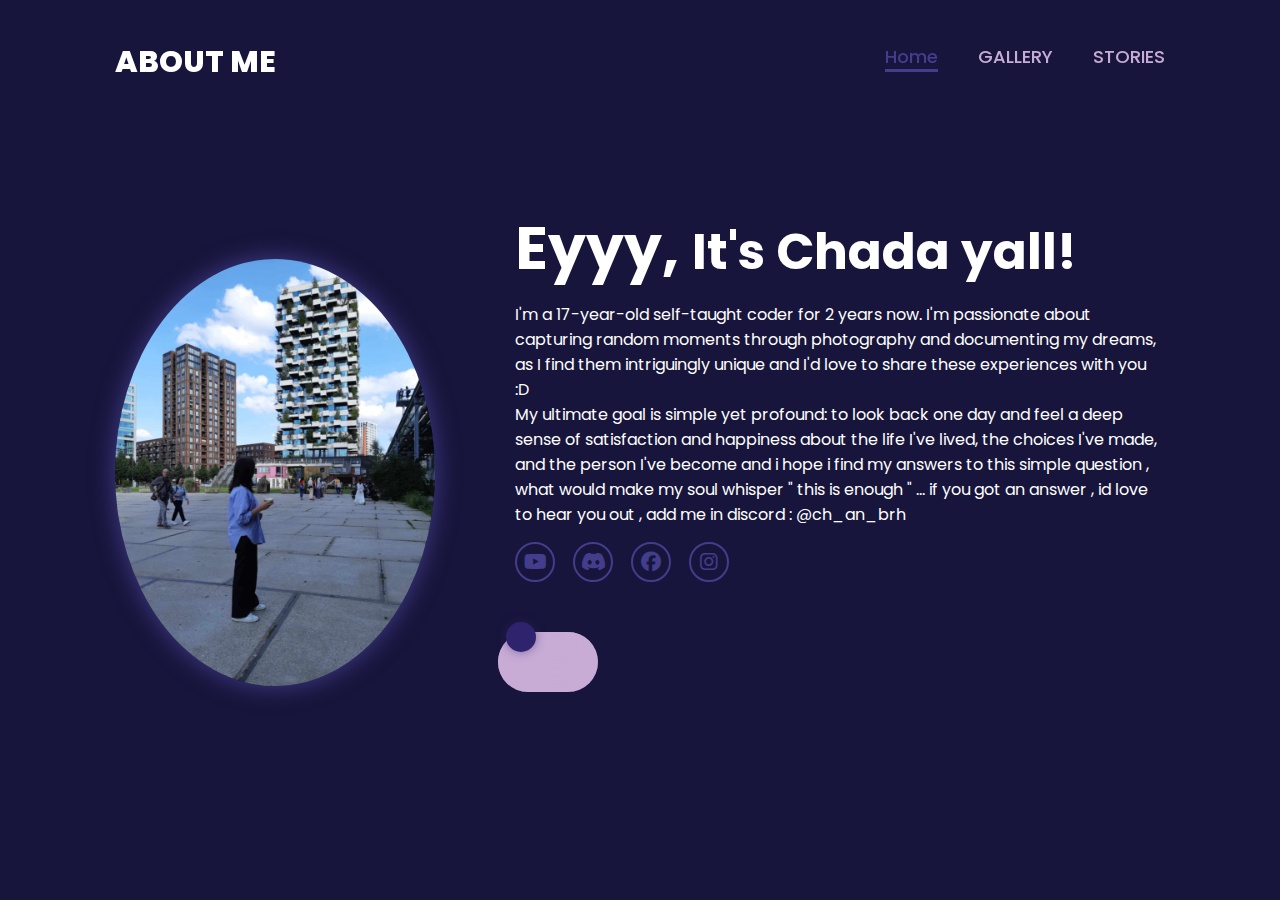
==== index.html @ 51f500d8 "Add files via upload" ====
<!DOCTYPE html>
<html lang="en">
<head>
    <meta charset="UTF-8">
    <meta name="viewport"         content="width=device-width, initial-scale=1.0">
    <link rel="stylesheet" href="https://cdnjs.cloudflare.com/ajax/libs/font-awesome/6.5.2/css/all.min.css">
    <link rel="stylesheet" href="style.css">
    <link rel="icon" href="icon.png" type="image/png">

    <title> Simply Chadha </title>
</head>
<body>
    <header>
        <div  class="logo" id="logo">ABOUT ME</div>
        <div class="menu-icon" id="menu-icon">
        <nav>
            <ul class="sidebar">
                <li class="place" onclick=hideSidebar()><a href="#"><svg xmlns="http://www.w3.org/2000/svg" heigh="28" width="28" viewBox="0 0 512 512" class="icon1" ><!--!Font Awesome Free 6.7.2 by @fontawesome - https://fontawesome.com License - https://fontawesome.com/license/free Copyright 2024 Fonticons, Inc.--><path d="M256 48a208 208 0 1 1 0 416 208 208 0 1 1 0-416zm0 464A256 256 0 1 0 256 0a256 256 0 1 0 0 512zM175 175c-9.4 9.4-9.4 24.6 0 33.9l47 47-47 47c-9.4 9.4-9.4 24.6 0 33.9s24.6 9.4 33.9 0l47-47 47 47c9.4 9.4 24.6 9.4 33.9 0s9.4-24.6 0-33.9l-47-47 47-47c9.4-9.4 9.4-24.6 0-33.9s-24.6-9.4-33.9 0l-47 47-47-47c-9.4-9.4-24.6-9.4-33.9 0z"/></svg></a> </li>
                <li class="place">  <a href="index.html" class="active">Home</a> </li>
                 <li class="place"><a href="gallery.html">GALLERY</a></li>
                <li class="place"> <a href="stories.html">STORIES</a></li>
                 </ul>
           <ul>
           <li class="hideOnMobile">  <a href="index.html" class="active">Home</a> </li>
            <li class="hideOnMobile"><a href="gallery.html">GALLERY</a></li>
           <li class="hideOnMobile"> <a href="stories.html">STORIES</a></li>
           <li class="menu-button" onclick=showSidebar()><a href="#"><svg xmlns="http://www.w3.org/2000/svg" heigh="25" viewBox="0 0 448 512" width="25" class="icon1" id="icon1"><!--!Font Awesome Free 6.7.2 by @fontawesome - https://fontawesome.com License - https://fontawesome.com/license/free Copyright 2024 Fonticons, Inc.--><path d="M0 96C0 78.3 14.3 64 32 64l384 0c17.7 0 32 14.3 32 32s-14.3 32-32 32L32 128C14.3 128 0 113.7 0 96zM0 256c0-17.7 14.3-32 32-32l384 0c17.7 0 32 14.3 32 32s-14.3 32-32 32L32 288c-17.7 0-32-14.3-32-32zM448 416c0 17.7-14.3 32-32 32L32 448c-17.7 0-32-14.3-32-32s14.3-32 32-32l384 0c17.7 0 32 14.3 32 32z"/></svg></a> </li>
            </ul>
        </nav>
    </header>

    <section class="home">
        <div class="home-img" >
            <img src="main.jpg" alt="" >
        </div>
        <div class="image2">
            <img src="main.jpg" alt="" >
        </div>
        <div class="home-content">
            <h1 >Eyyy, <span> It's Chada yall! </span></h1>
            <p>I'm a 17-year-old self-taught coder for 2 years now. I'm passionate about capturing random moments through photography and documenting my dreams, as I find them intriguingly unique and I'd love to share these experiences with you :D <br>My ultimate goal is simple yet profound: to look back one day and feel a deep sense of satisfaction and happiness about the life I've lived, the choices I've made, and the person I've become and i hope i find my answers to this simple question  , what would make my soul whisper " this is enough " ... if you got an answer , id love to hear you out , add me in discord : @ch_an_brh</p>
            <div class="social-icons">
                <a href="https://www.youtube.com/@heatherrrrr"><i class="fa-brands fa-youtube"></i></a>
                <a href="#"><i class="fa-brands fa-discord"></i></a>
                <a href="https://www.facebook.com/None.of.ur.business.mf"><i class="fa-brands fa-facebook"></i></a>
                <a href="https://www.instagram.com/ch_an_brh/"><i class="fa-brands fa-instagram"></i></a>
            </div>
            <input type="checkbox" id="theme-toggle">
            <div class="display">
                <label for="theme-toggle">
                    <div class="circle">
                        
                    </div>
                </label>
            </div>
        </div>
    </section>

    
    <script src="home.js"></script>
</body>
</html>
---- style.css ----
@import url('https://fonts.googleapis.com/css2?family=Poppins:wght@100;200;300;400;500;600&display=swap');

* {
    margin: 0;
    padding: 0;
    box-sizing: border-box;
    text-decoration: none;
    border: none;
    outline: none;
    font-family: 'Poppins', sans-serif;
    transition: 0.5s;
}

:root {
    --bg-color: #17153B;
    --text-color: white;
    --circle-bg: #2E236C;
    --circle-shadow: rgba(46, 35, 108, 0.5);
    --primary-color: #433D8B;
    --secondary-color: #C8ACD6;
    --icon-fill:white;
}

body.light-mode {
    --bg-color:#EEEEEE;
    --text-color: #201E43;
    --circle-bg: #134B70;
    --circle-shadow: #508C9B;
    --primary-color: #134B70;
    --secondary-color: #201E43;
    --icon-fill: #201E43;
    
}

input[type="checkbox"]:checked ~ body {
    --bg-color: #fdf2fd;
    --text-color: #7E60BF;
    --circle-bg: #E4B1F0;
    --circle-shadow: rgba(228, 177, 240, 0.5);
    --primary-color: #7E60BF;
    --secondary-color: #E4B1F0;
}

input[type="checkbox"]:checked + label .circle {
    left: 100%;
    transform: translateX(-110%);
    transition: left 0.3s ease, transform 0.3s ease;
}

html {
    font-size: 62.5%;
}

body {
    width: 100%;
    height: 100vh;
    overflow-x: hidden;
    background-color: var(--bg-color);
    color: var(--text-color);
    transition: background-color 0.3s ease, color 0.3s ease;
}

header {
    margin-top: 20px;
    position: fixed;
    top: 0;
    left: 0;
    width: 100%;
    padding: 1rem 9%;
    background-color: transparent;
    filter: drop-shadow(10px);
    display: flex;
    justify-content: space-between;
    align-items: center;
    z-index: 100;
}


.logo {
    font-size: 3rem;
    color: var(--text-color);
    font-weight: 800;
    cursor: pointer;
    transition: opacity 0.3s ease;
    opacity: 1;
}
.icon1{
    transition:opacity 0.3s ease ;
    opacity: 1;
}
.logo:hover {
    transform: scale(1);
}

.image2{
    display: none;
}

nav a {
    font-size: 1.8rem;
    color: var(--secondary-color);
    margin-left: 4rem;
    font-weight: 500;
    transition: 0.3s ease;
    border-bottom: 3px solid transparent;
}

nav a:hover,
nav a.active {
    color: var(--primary-color);
    border-bottom: 3px solid var(--primary-color);
}



section {
    min-height: 100vh;
    padding: 5rem 9% 5rem;
}

.home {
    display: flex;
    justify-content: center;
    align-items: center;
    gap: 8rem;
    background-color: var(--bg-color);
}

.home .home-content h1 {
    font-size: 6rem;
    font-weight: 700;
    line-height: 1.3;
}

span {
    font-size: 5rem;
    color: var(--text-color);
}

.home-content h3 {
    font-size: 4rem;
    margin-bottom: 1rem;
    font-weight: 700;
}

.home-content p {
    font-size: 1.6rem;
    position: relative;
    top: 15px;
}

.home-img {
    border-radius: 50%;
}

.home-img img {
    position: relative;
    width: 32vw;
    border-radius: 50%;
    box-shadow: 0 0 25px var(--primary-color);
    cursor: pointer;
    transition: 0.2s linear;
}

.social-icons a {
    display: inline-flex;
    justify-content: center;
    align-items: center;
    width: 4rem;
    height: 4rem;
    background-color: transparent;
    border: 0.2rem solid var(--primary-color);
    font-size: 2rem;
    border-radius: 50%;
    margin: 3rem 1.5rem 3rem 0;
    transition: 0.3s ease;
    color: var(--primary-color);
}

.social-icons a:hover {
    color: var(--secondary-color);
    transform: scale(1.3) translateY(-5px);
    background-color: var(--primary-color);
    box-shadow: 0 0 25px var(--primary-color);
}

.display {
    display: flex;
    align-items: center;
    justify-content: center;
    margin-top: 2rem;
}

label {
    position: relative; 
    top: 49%;
    right:45%;
    width: 100px;
    height: 60px;
    border-radius: 999px;
    background: var(--secondary-color);
    box-shadow: 10px 10px 30px var(--secondary-color) inset;
    cursor: pointer;
}

.circle {
    position: absolute; 
    width: 50px;
    height: 50px;
    border-radius: 99px;
    background: var(--circle-bg);
    box-shadow: 10px 10px 20px var(--circle-shadow), -10px -10px 30px var(--circle-shadow) inset;
    top: 50%;
    left: 0%;
    transform: translate(10%, -50%);
    transition: left 0.3s ease, transform 0.3s ease;
}

input[type="checkbox"] {
    display: none;
}




input[type="checkbox"] {
    display: none;
}

label .circle {
    position: absolute;
    width: 30px;
    height: 30px;
    background: var(--circle-bg);
    border-radius: 50%;
    transition: left 0.3s ease, transform 0.3s ease;
    top: 5px;
    left: 5px;
    box-shadow: 0 0 10px var(--circle-shadow);
}




input[type="checkbox"]:checked + label {
    background: var(--primary-color);
}

.home-img{
    border-radius: 50%;
}

.home-img img{
    position: relative;
    width: 25vw;
    border-radius: 50%;
    box-shadow: 0 0 25px solid #433D8B;
    cursor: pointer;
    transition: 0.2s linear;
    margin-top: 50px;
}

.home-img img:hover{
    font-size: 1.8rem;
    font-weight: 500;
}

@media (max-width: 1000px){
    .home{
        gap: 4rem;
    }
    
}

.image2 img{
    width: 100%;
    height: 100%;
    object-fit: cover;
}

@media(max-width:900px){
    .home{
        flex-direction: column;
        margin: 5rem 4rem;
    }

    .home .home-content h3{
        font-size: 2.5rem;
    }

    .home-content h1{
        font-size: 5rem;
    }
    .home-img{
        display: none;
    }
    .image2{
        display: flex;
        width: 60vh;            
        height: 60vh;            
        border-radius: 50%;    
        object-fit: cover;       
        position: relative;
        box-shadow: 0 20px 30px rgba(0, 0, 0, 0.3);
        overflow: hidden;    
    }
 

}


nav ul{
    width: 100%;
    list-style: none;
    display: flex;
    justify-content: flex-end;
    align-items: center;
  }
  nav li{
    height: 50px;
    margin-top: 13px;
    
  }

  .sidebar{
    position: fixed;
    top: 0; 
    right: 0;
    height: 100vh;
    width: 250px;
    background-color: rgba(255, 255, 255, 0.15);
    backdrop-filter: blur(12px);
    box-shadow: -10px 0 10px rgba(0, 0, 0, 0.1);
    list-style: none;
    display: none;
    flex-direction: column;
    align-items: flex-start;
    justify-content: flex-start;
  }
  .sidebar li{
    width: 100%;
  }
  .sidebar a{
    width: 100%;
  }
  .menu-button{
    display: none;
    
  }
  @media(max-width: 900px){
    .hideOnMobile{
      display: none;
    }
    .menu-button{
      display: block;
      
    }
    .place{
        position: relative;
        top: 30px;

    }
    .icon1{
    fill: var(--icon-fill);
    }

    .logo {
        opacity: 1; 
      }
    .icon1{
        opacity: 1;
    }
    
  }
  @media(max-width: 400px){
    .sidebar{
      width: 70%;
    }
  }

  body h1 {
    font-size: 3rem;
}

@media (max-width: 900px) {
     h1 {
        font-size: 0.1rem;
    }
}
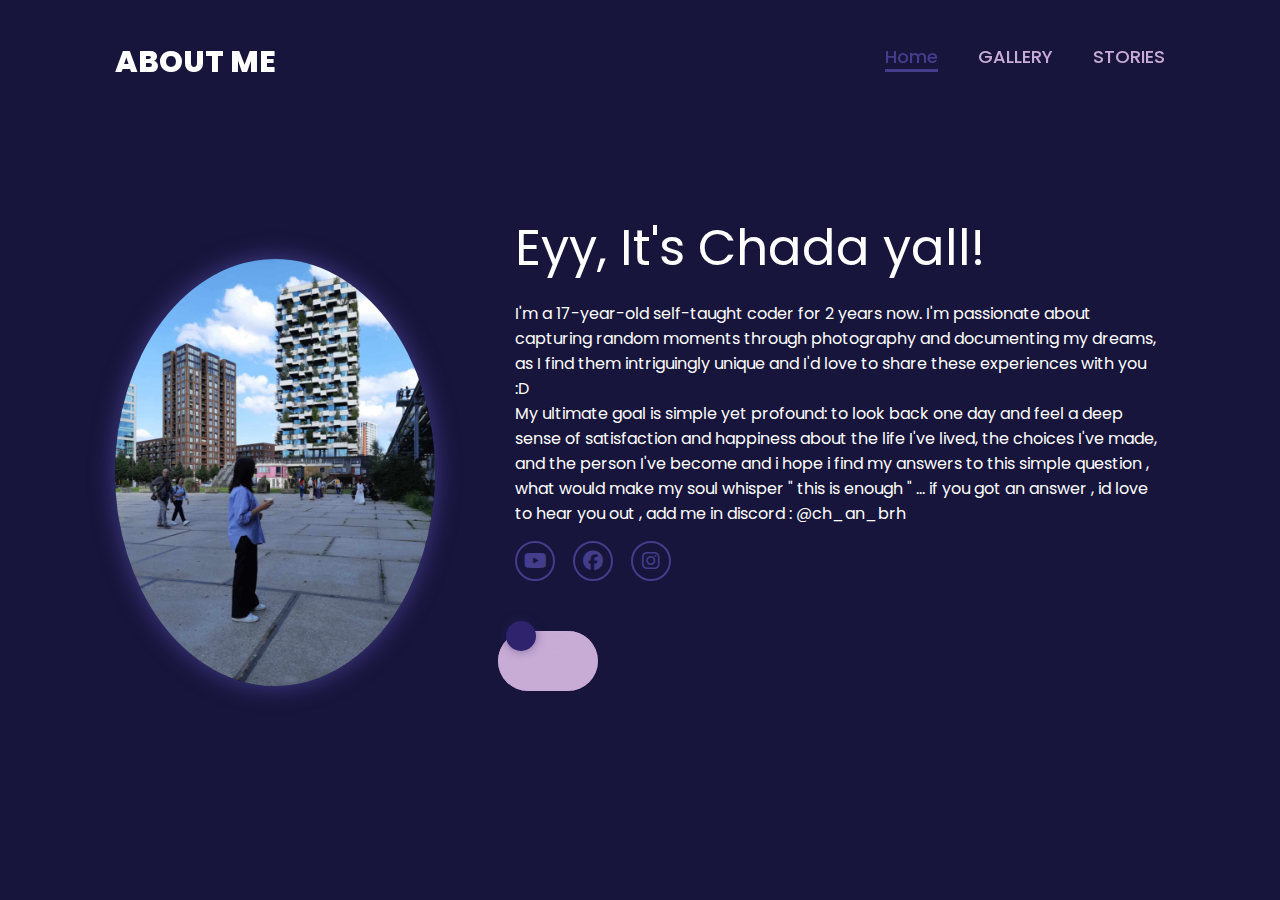
==== commit aa611d92: "Update index.html" ====
--- a/index.html
+++ b/index.html
@@ -37,11 +37,10 @@
             <img src="main.jpg" alt="" >
         </div>
         <div class="home-content">
-            <h1 >Eyyy, <span> It's Chada yall! </span></h1>
+             <span> Eyy, It's Chada yall! </span>
             <p>I'm a 17-year-old self-taught coder for 2 years now. I'm passionate about capturing random moments through photography and documenting my dreams, as I find them intriguingly unique and I'd love to share these experiences with you :D <br>My ultimate goal is simple yet profound: to look back one day and feel a deep sense of satisfaction and happiness about the life I've lived, the choices I've made, and the person I've become and i hope i find my answers to this simple question  , what would make my soul whisper " this is enough " ... if you got an answer , id love to hear you out , add me in discord : @ch_an_brh</p>
             <div class="social-icons">
                 <a href="https://www.youtube.com/@heatherrrrr"><i class="fa-brands fa-youtube"></i></a>
-                <a href="#"><i class="fa-brands fa-discord"></i></a>
                 <a href="https://www.facebook.com/None.of.ur.business.mf"><i class="fa-brands fa-facebook"></i></a>
                 <a href="https://www.instagram.com/ch_an_brh/"><i class="fa-brands fa-instagram"></i></a>
             </div>
--- a/style.css
+++ b/style.css
@@ -296,13 +296,17 @@
     }
     .image2{
         display: flex;
-        width: 60vh;            
-        height: 60vh;            
-        border-radius: 50%;    
+        width: 80vh;            
+        height: 80vh;              
         object-fit: cover;       
         position: relative;
         box-shadow: 0 20px 30px rgba(0, 0, 0, 0.3);
-        overflow: hidden;    
+        top: -100%; 
+         margin-top: -30vh; 
+       left: 60%; 
+      transform: translate(-50%, 0); 
+      border-radius: 250px;
+      overflow: hidden;
     }
  
 
@@ -370,20 +374,13 @@
     .icon1{
         opacity: 1;
     }
-    
+    span{
+        font-size: 3.5rem;
+        font-family: cursive;
+    }
   }
   @media(max-width: 400px){
     .sidebar{
       width: 70%;
     }
   }
-
-  body h1 {
-    font-size: 3rem;
-}
-
-@media (max-width: 900px) {
-     h1 {
-        font-size: 0.1rem;
-    }
-}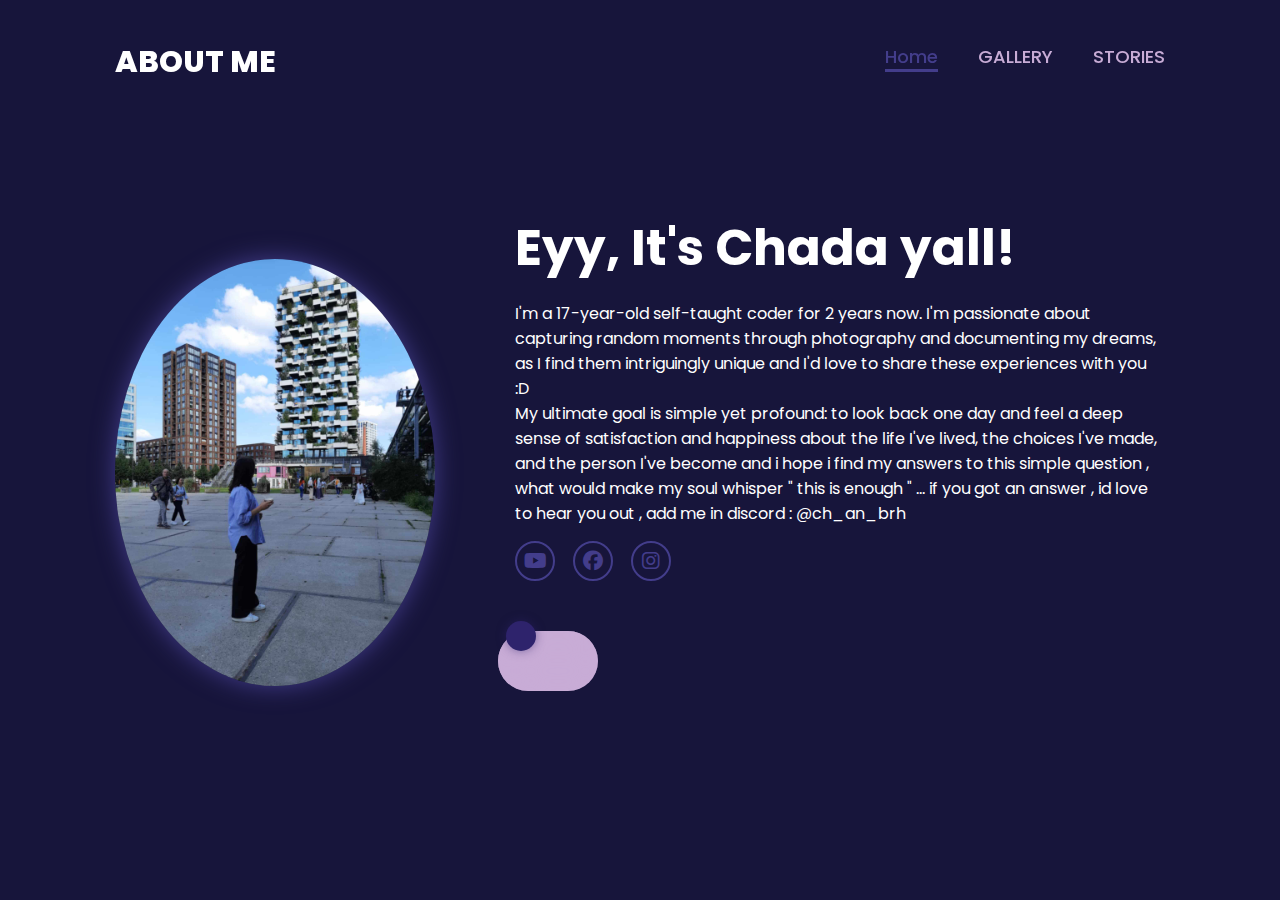
==== commit 5930a789: "Update index.html" ====
--- a/index.html
+++ b/index.html
@@ -57,5 +57,8 @@
 
     
     <script src="home.js"></script>
+
+    <script data-goatcounter="https://chadha.goatcounter.com/count"
+        async src="//gc.zgo.at/count.js"></script>
 </body>
 </html>
--- a/style.css
+++ b/style.css
@@ -135,6 +135,7 @@
 span {
     font-size: 5rem;
     color: var(--text-color);
+     font-weight: bold;
 }
 
 .home-content h3 {
@@ -302,8 +303,8 @@
         position: relative;
         box-shadow: 0 20px 30px rgba(0, 0, 0, 0.3);
         top: -100%; 
-         margin-top: -30vh; 
-       left: 60%; 
+        margin-top: -30vh; 
+       left: 100%; 
       transform: translate(-50%, 0); 
       border-radius: 250px;
       overflow: hidden;
@@ -376,7 +377,6 @@
     }
     span{
         font-size: 3.5rem;
-        font-family: cursive;
     }
   }
   @media(max-width: 400px){
